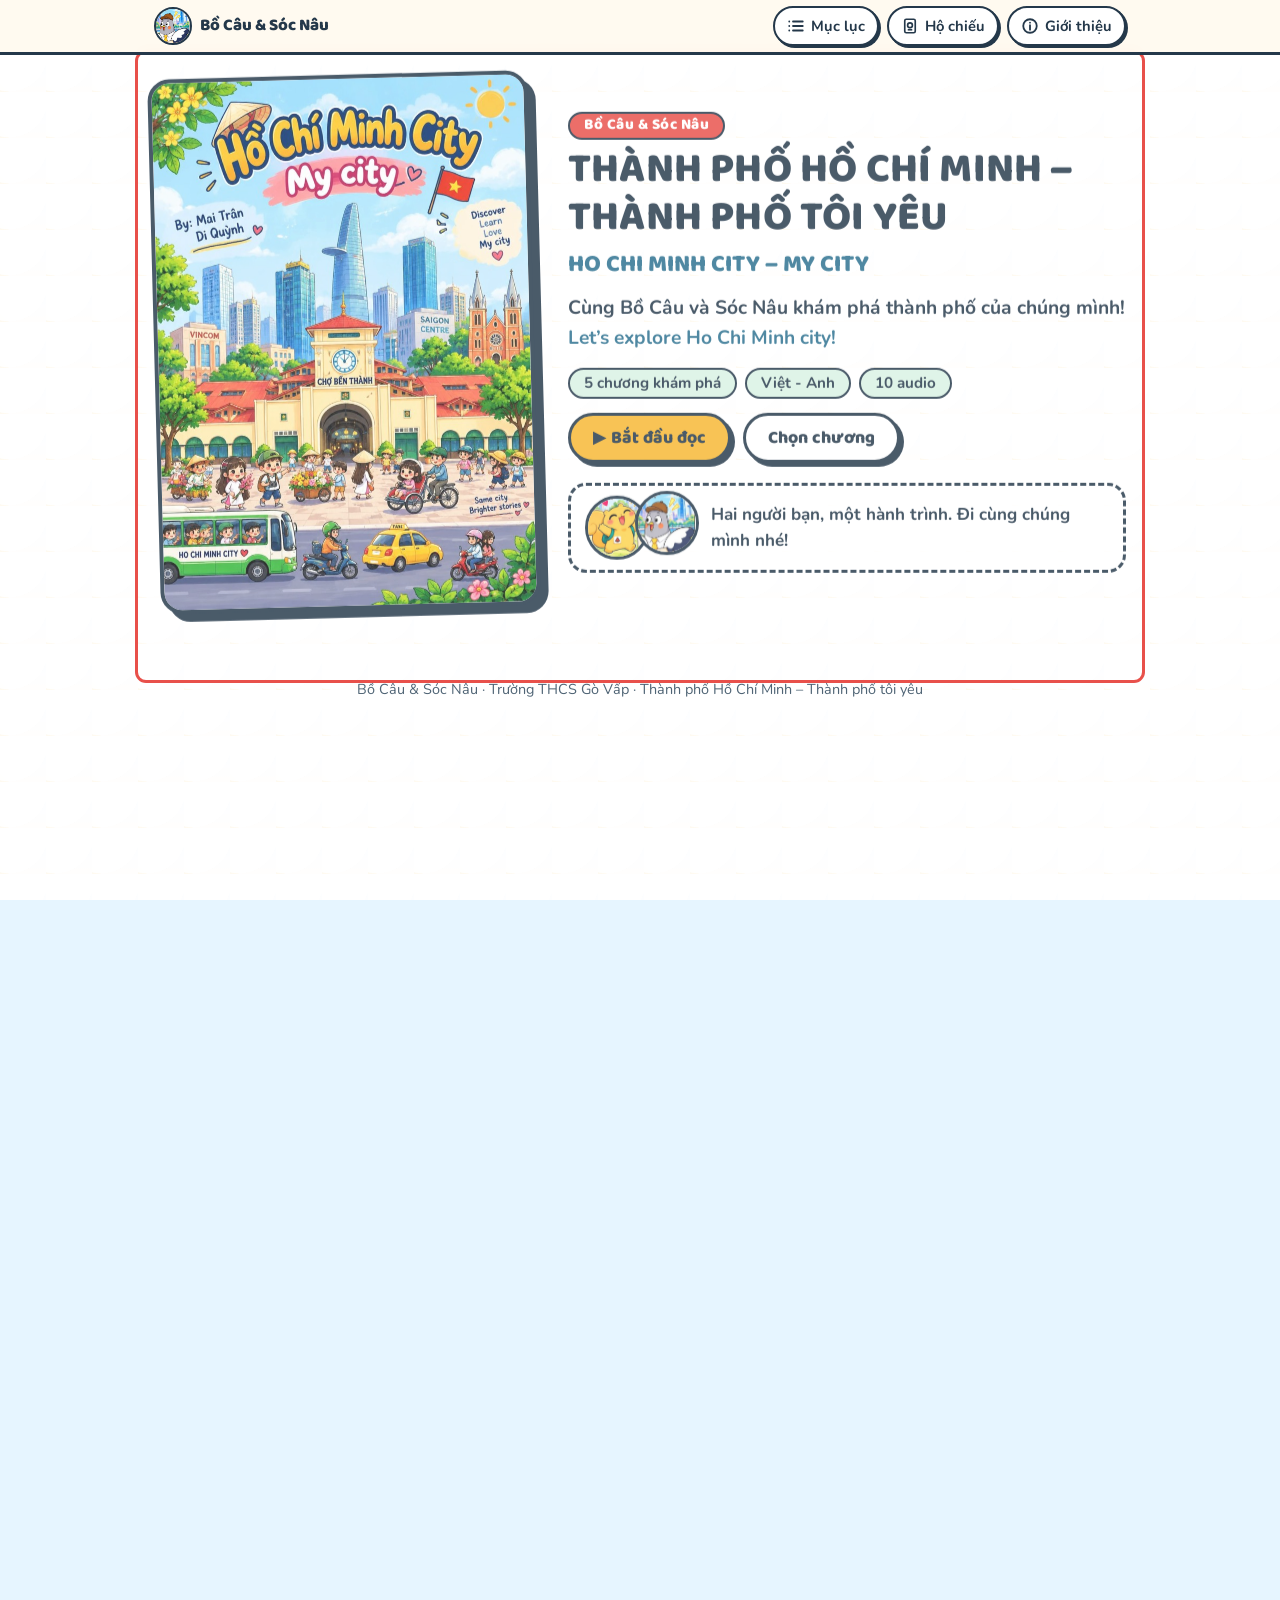
==== index.html @ fb21b28d "Add files via upload" ====
<!doctype html>
<html lang="vi"><head><meta charset="utf-8"><title>Mở app Bồ Câu &amp; Sóc Nâu</title>
<meta http-equiv="refresh" content="0; url=public/index.html">
<style>body{font-family:system-ui,sans-serif;text-align:center;padding:60px;background:#e6f5ff;color:#24384a}a{color:#2f9e63;font-weight:700}</style></head>
<body><h1>Đang mở app…</h1><p>Nếu không tự mở, bấm <a href="public/index.html">vào đây</a>.</p></body></html>
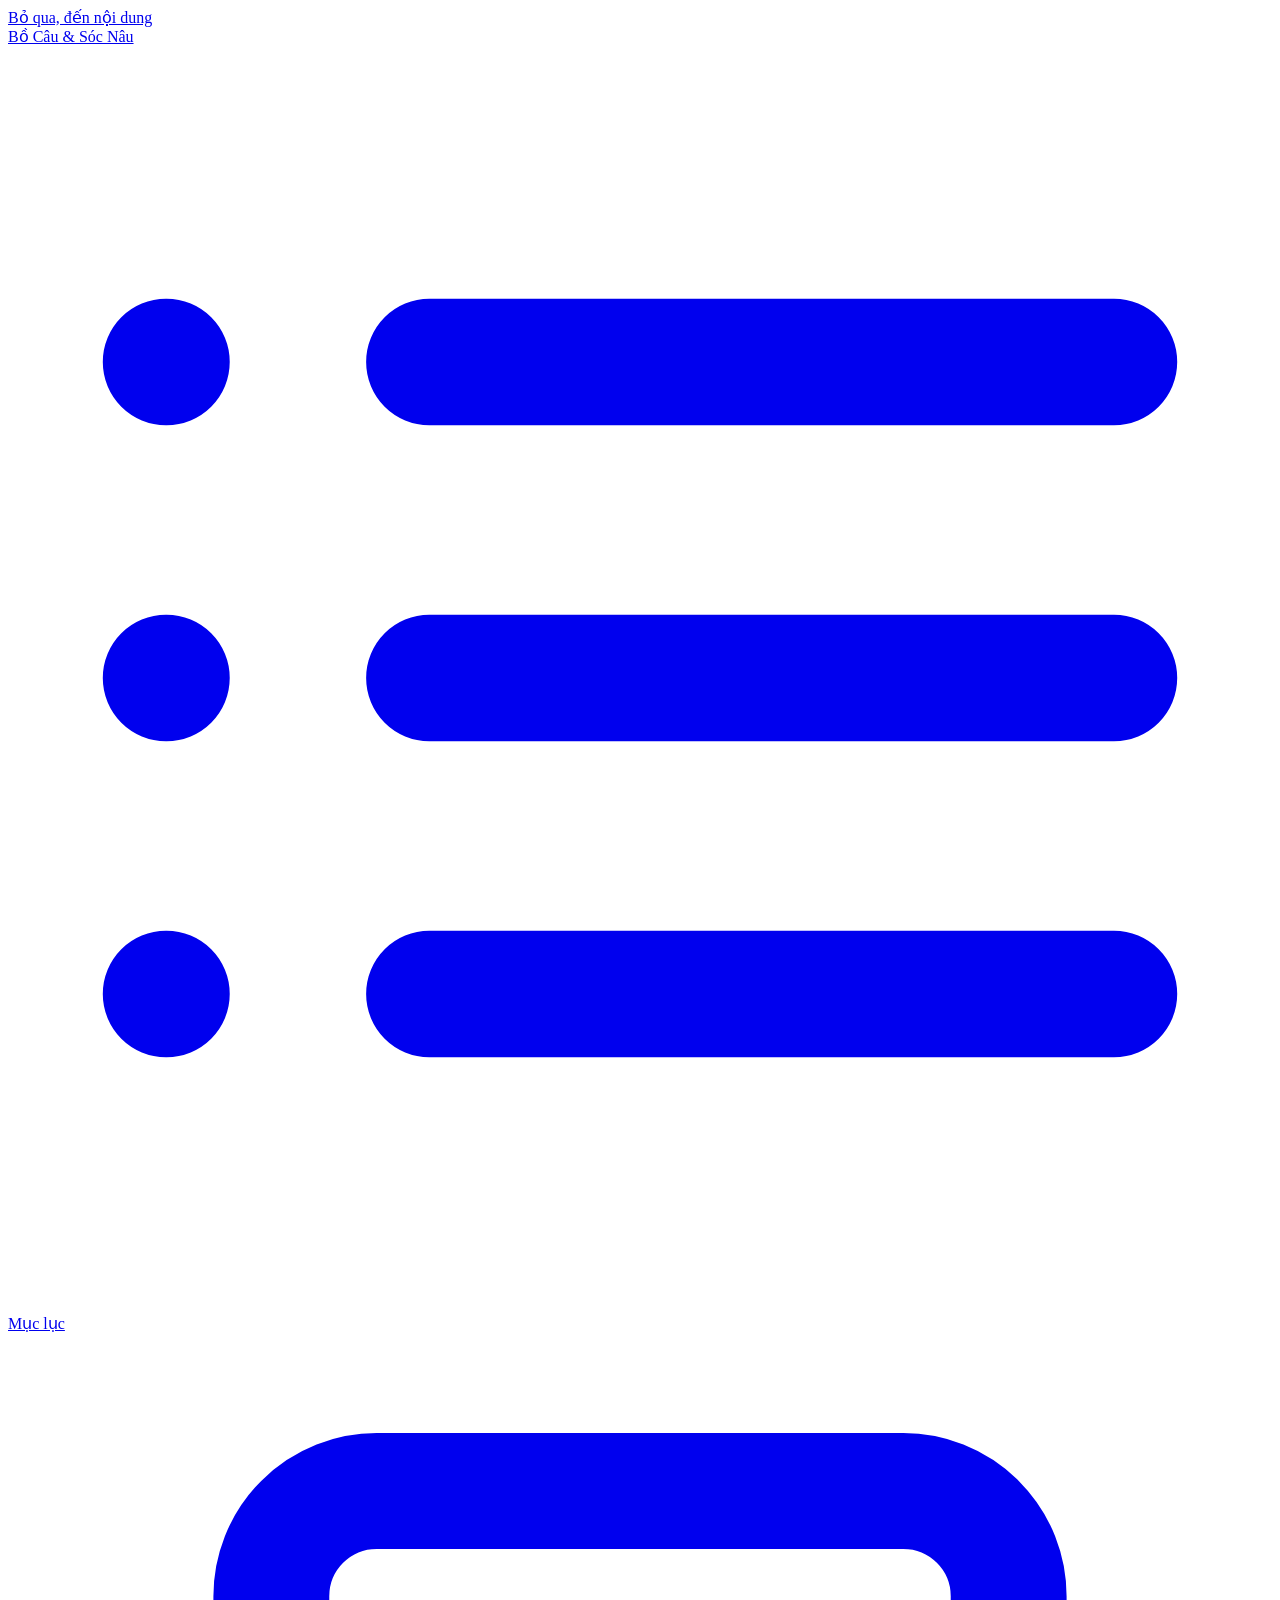
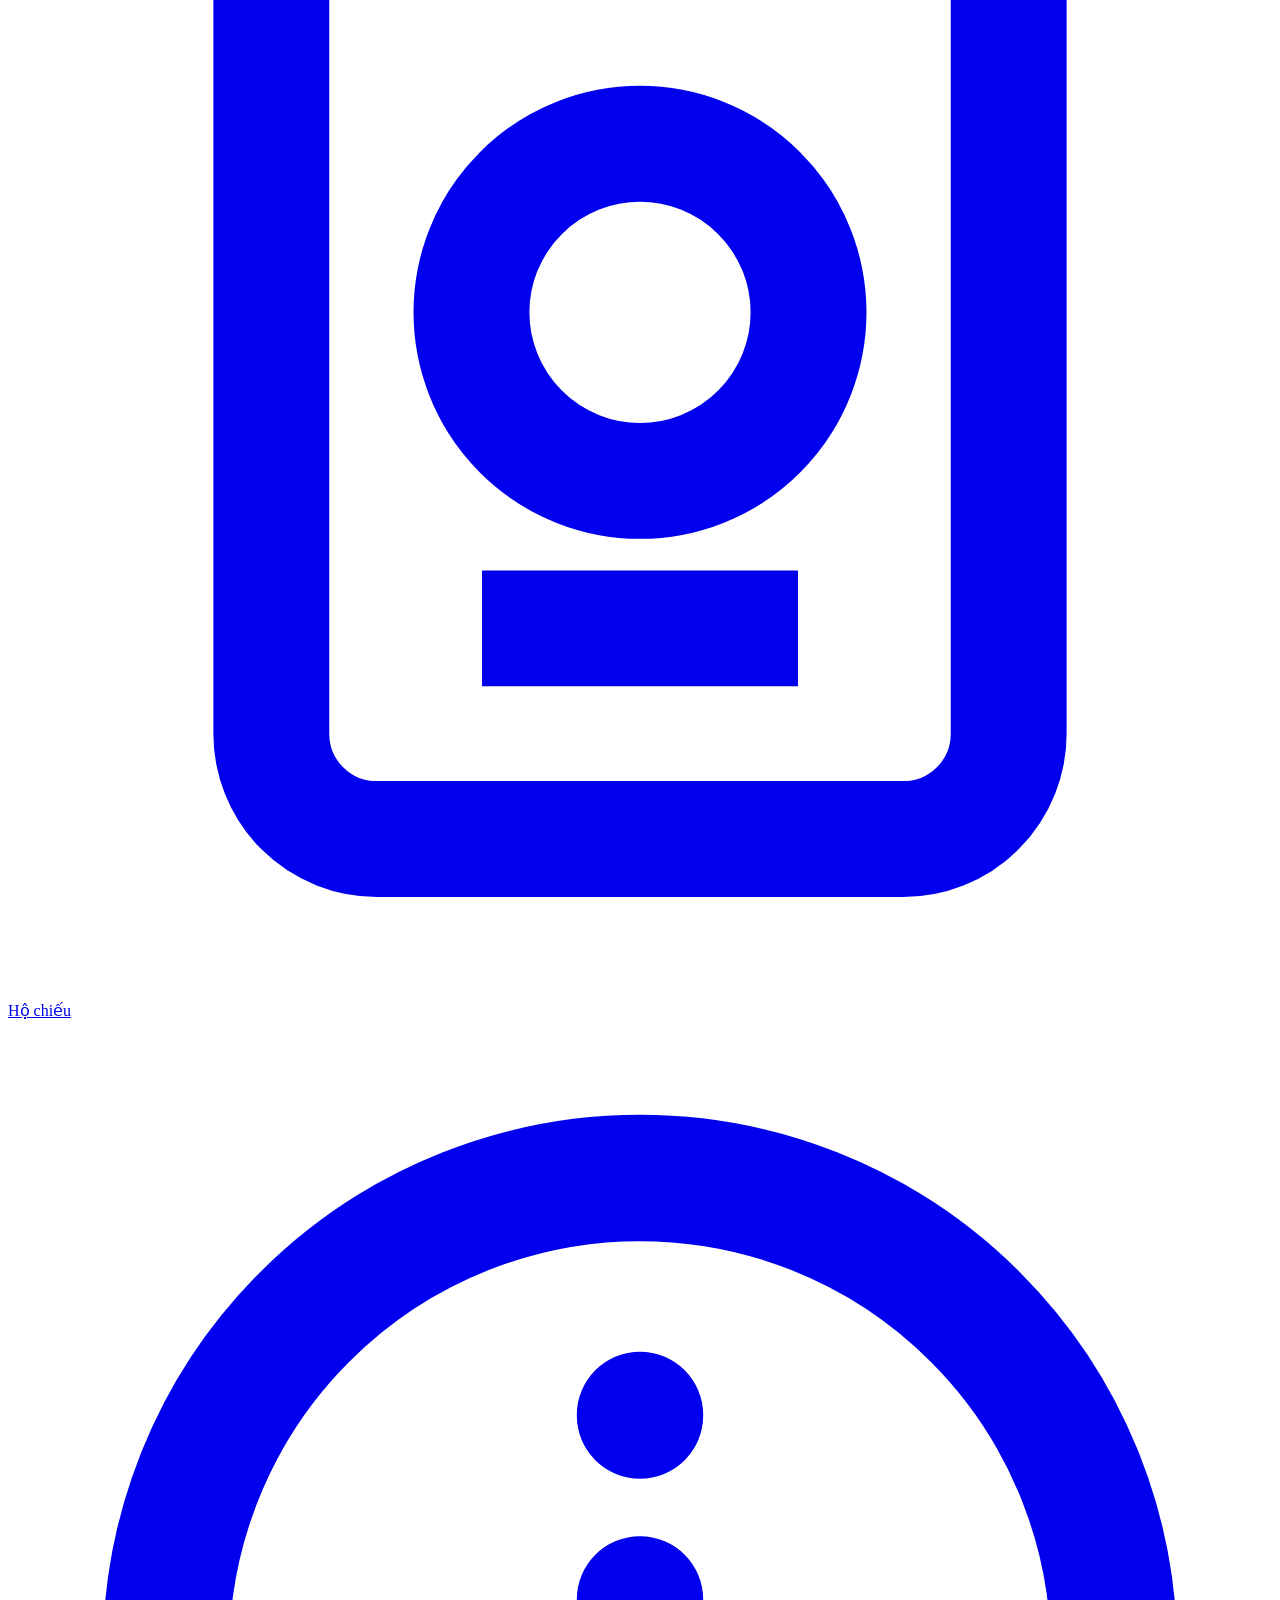
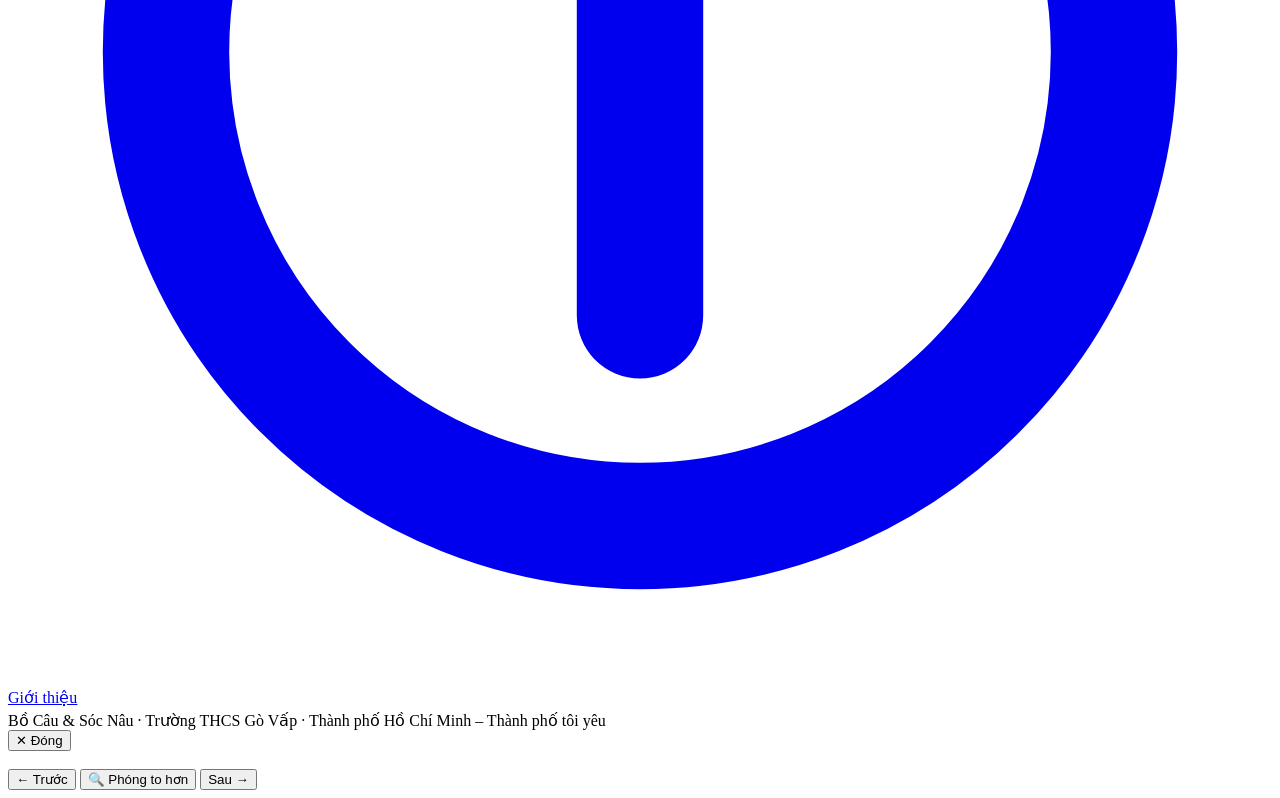
==== commit c8378d75: "Add files via upload" ====
--- a/index.html
+++ b/index.html
@@ -1,5 +1,52 @@
 <!doctype html>
-<html lang="vi"><head><meta charset="utf-8"><title>Mở app Bồ Câu &amp; Sóc Nâu</title>
-<meta http-equiv="refresh" content="0; url=public/index.html">
-<style>body{font-family:system-ui,sans-serif;text-align:center;padding:60px;background:#e6f5ff;color:#24384a}a{color:#2f9e63;font-weight:700}</style></head>
-<body><h1>Đang mở app…</h1><p>Nếu không tự mở, bấm <a href="public/index.html">vào đây</a>.</p></body></html>
+<html lang="vi">
+<head>
+<meta charset="utf-8">
+<meta name="viewport" content="width=device-width,initial-scale=1,viewport-fit=cover">
+<title>Bồ Câu &amp; Sóc Nâu – TP.HCM, thành phố tôi yêu</title>
+<meta name="description" content="Cùng Bồ Câu và Sóc Nâu khám phá Thành phố Hồ Chí Minh qua tranh truyện, lời Việt - Anh và audio. Let’s explore Ho Chi Minh City!">
+<meta name="theme-color" content="#f7b731">
+<link rel="manifest" href="manifest.webmanifest">
+<link rel="icon" href="icon-192.png">
+<link rel="apple-touch-icon" href="icon-192.png">
+<link rel="preload" href="fonts/baloo-2-vietnamese-800-normal.woff2" as="font" type="font/woff2" crossorigin>
+<link rel="stylesheet" href="css/style.css">
+</head>
+<body>
+<a class="skip" href="#main">Bỏ qua, đến nội dung</a>
+<header class="topbar">
+  <div class="in">
+    <a class="brand" href="#/" aria-label="Về trang chủ">
+      <img src="img/bocau.jpg" alt=""><span>Bồ Câu &amp; Sóc Nâu</span>
+    </a>
+    <a class="navbtn" href="#/muc-luc" aria-label="Mục lục">
+      <svg viewBox="0 0 24 24" fill="none" stroke="currentColor" stroke-width="2.4" stroke-linecap="round"><path d="M8 6h13M8 12h13M8 18h13M3 6h.01M3 12h.01M3 18h.01"/></svg><span class="t">Mục lục</span></a>
+    <a class="navbtn" href="#/ho-chieu" aria-label="Hộ chiếu khám phá">
+      <svg viewBox="0 0 24 24" fill="none" stroke="currentColor" stroke-width="2.2" stroke-linejoin="round"><rect x="5" y="3" width="14" height="18" rx="2"/><circle cx="12" cy="11" r="3.2"/><path d="M9 17h6"/></svg><span class="t">Hộ chiếu</span></a>
+    <a class="navbtn" href="#/gioi-thieu" aria-label="Giới thiệu sách">
+      <svg viewBox="0 0 24 24" fill="none" stroke="currentColor" stroke-width="2.4" stroke-linecap="round"><circle cx="12" cy="12" r="9"/><path d="M12 11v6M12 7.5v.01"/></svg><span class="t">Giới thiệu</span></a>
+  </div>
+</header>
+
+<main id="main" tabindex="-1" aria-live="polite"></main>
+<footer><div id="stats" aria-live="polite" style="font-weight:700;margin-bottom:4px"></div>Bồ Câu &amp; Sóc Nâu · Trường THCS Gò Vấp · Thành phố Hồ Chí Minh – Thành phố tôi yêu</footer>
+
+<div class="lightbox" id="lb" role="dialog" aria-modal="true" aria-label="Xem tranh phóng to">
+  <div class="lb-top">
+    <strong id="lb-ind"></strong>
+    <button class="btn alt sm" id="lb-close" type="button">✕ Đóng</button>
+  </div>
+  <div class="lb-body" id="lb-body"><img id="lb-img" alt=""></div>
+  <div class="lb-nav">
+    <button class="btn alt sm" id="lb-prev" type="button">← Trước</button>
+    <button class="btn alt sm" id="lb-zoom" type="button">🔍 Phóng to hơn</button>
+    <button class="btn alt sm" id="lb-next" type="button">Sau →</button>
+  </div>
+</div>
+<div class="toast" id="toast" role="status"></div>
+
+<script src="config.js"></script>
+<script src="js/data.js"></script>
+<script src="js/app.js"></script>
+</body>
+</html>
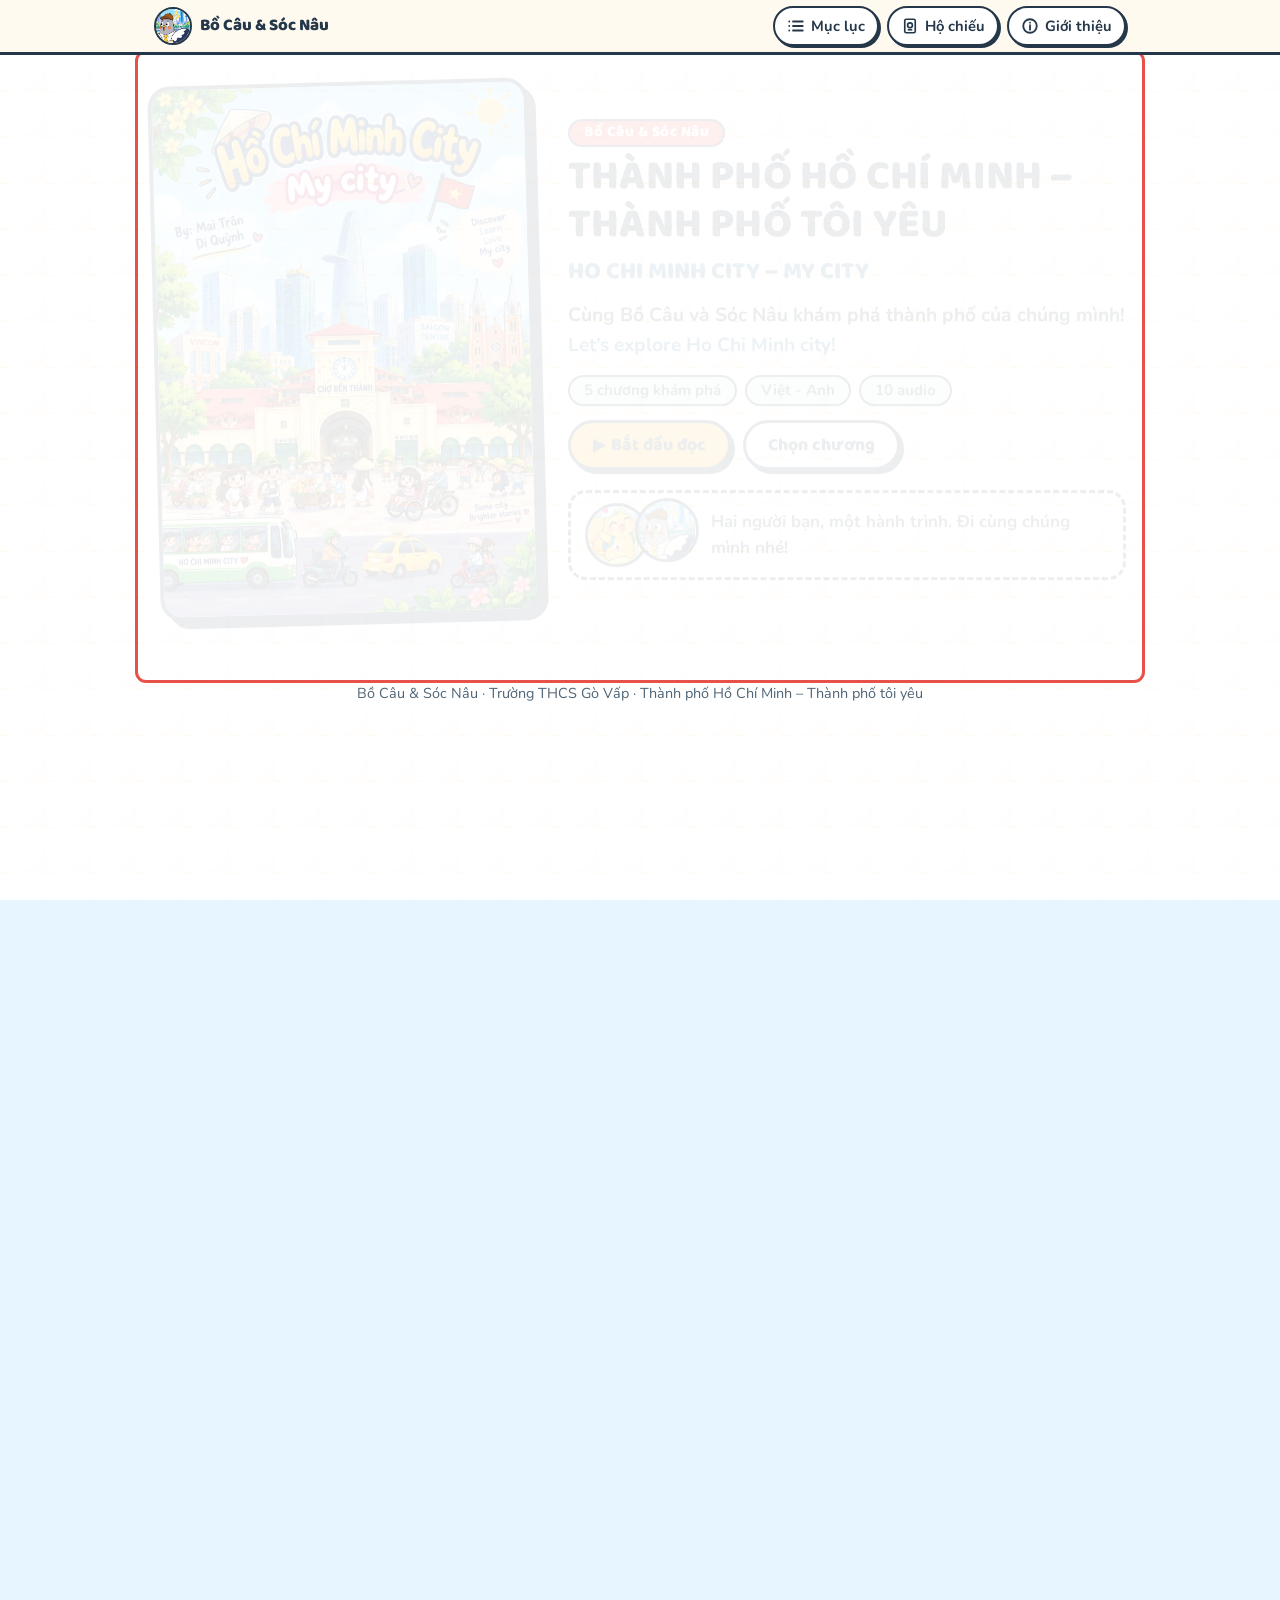
==== commit dc9ac378: "Add files via upload" ====
--- a/index.html
+++ b/index.html
@@ -1,52 +1,5 @@
 <!doctype html>
-<html lang="vi">
-<head>
-<meta charset="utf-8">
-<meta name="viewport" content="width=device-width,initial-scale=1,viewport-fit=cover">
-<title>Bồ Câu &amp; Sóc Nâu – TP.HCM, thành phố tôi yêu</title>
-<meta name="description" content="Cùng Bồ Câu và Sóc Nâu khám phá Thành phố Hồ Chí Minh qua tranh truyện, lời Việt - Anh và audio. Let’s explore Ho Chi Minh City!">
-<meta name="theme-color" content="#f7b731">
-<link rel="manifest" href="manifest.webmanifest">
-<link rel="icon" href="icon-192.png">
-<link rel="apple-touch-icon" href="icon-192.png">
-<link rel="preload" href="fonts/baloo-2-vietnamese-800-normal.woff2" as="font" type="font/woff2" crossorigin>
-<link rel="stylesheet" href="css/style.css">
-</head>
-<body>
-<a class="skip" href="#main">Bỏ qua, đến nội dung</a>
-<header class="topbar">
-  <div class="in">
-    <a class="brand" href="#/" aria-label="Về trang chủ">
-      <img src="img/bocau.jpg" alt=""><span>Bồ Câu &amp; Sóc Nâu</span>
-    </a>
-    <a class="navbtn" href="#/muc-luc" aria-label="Mục lục">
-      <svg viewBox="0 0 24 24" fill="none" stroke="currentColor" stroke-width="2.4" stroke-linecap="round"><path d="M8 6h13M8 12h13M8 18h13M3 6h.01M3 12h.01M3 18h.01"/></svg><span class="t">Mục lục</span></a>
-    <a class="navbtn" href="#/ho-chieu" aria-label="Hộ chiếu khám phá">
-      <svg viewBox="0 0 24 24" fill="none" stroke="currentColor" stroke-width="2.2" stroke-linejoin="round"><rect x="5" y="3" width="14" height="18" rx="2"/><circle cx="12" cy="11" r="3.2"/><path d="M9 17h6"/></svg><span class="t">Hộ chiếu</span></a>
-    <a class="navbtn" href="#/gioi-thieu" aria-label="Giới thiệu sách">
-      <svg viewBox="0 0 24 24" fill="none" stroke="currentColor" stroke-width="2.4" stroke-linecap="round"><circle cx="12" cy="12" r="9"/><path d="M12 11v6M12 7.5v.01"/></svg><span class="t">Giới thiệu</span></a>
-  </div>
-</header>
-
-<main id="main" tabindex="-1" aria-live="polite"></main>
-<footer><div id="stats" aria-live="polite" style="font-weight:700;margin-bottom:4px"></div>Bồ Câu &amp; Sóc Nâu · Trường THCS Gò Vấp · Thành phố Hồ Chí Minh – Thành phố tôi yêu</footer>
-
-<div class="lightbox" id="lb" role="dialog" aria-modal="true" aria-label="Xem tranh phóng to">
-  <div class="lb-top">
-    <strong id="lb-ind"></strong>
-    <button class="btn alt sm" id="lb-close" type="button">✕ Đóng</button>
-  </div>
-  <div class="lb-body" id="lb-body"><img id="lb-img" alt=""></div>
-  <div class="lb-nav">
-    <button class="btn alt sm" id="lb-prev" type="button">← Trước</button>
-    <button class="btn alt sm" id="lb-zoom" type="button">🔍 Phóng to hơn</button>
-    <button class="btn alt sm" id="lb-next" type="button">Sau →</button>
-  </div>
-</div>
-<div class="toast" id="toast" role="status"></div>
-
-<script src="config.js"></script>
-<script src="js/data.js"></script>
-<script src="js/app.js"></script>
-</body>
-</html>
+<html lang="vi"><head><meta charset="utf-8"><title>Mở app Bồ Câu &amp; Sóc Nâu</title>
+<meta http-equiv="refresh" content="0; url=public/index.html">
+<style>body{font-family:system-ui,sans-serif;text-align:center;padding:60px;background:#e6f5ff;color:#24384a}a{color:#2f9e63;font-weight:700}</style></head>
+<body><h1>Đang mở app…</h1><p>Nếu không tự mở, bấm <a href="public/index.html">vào đây</a>.</p></body></html>
